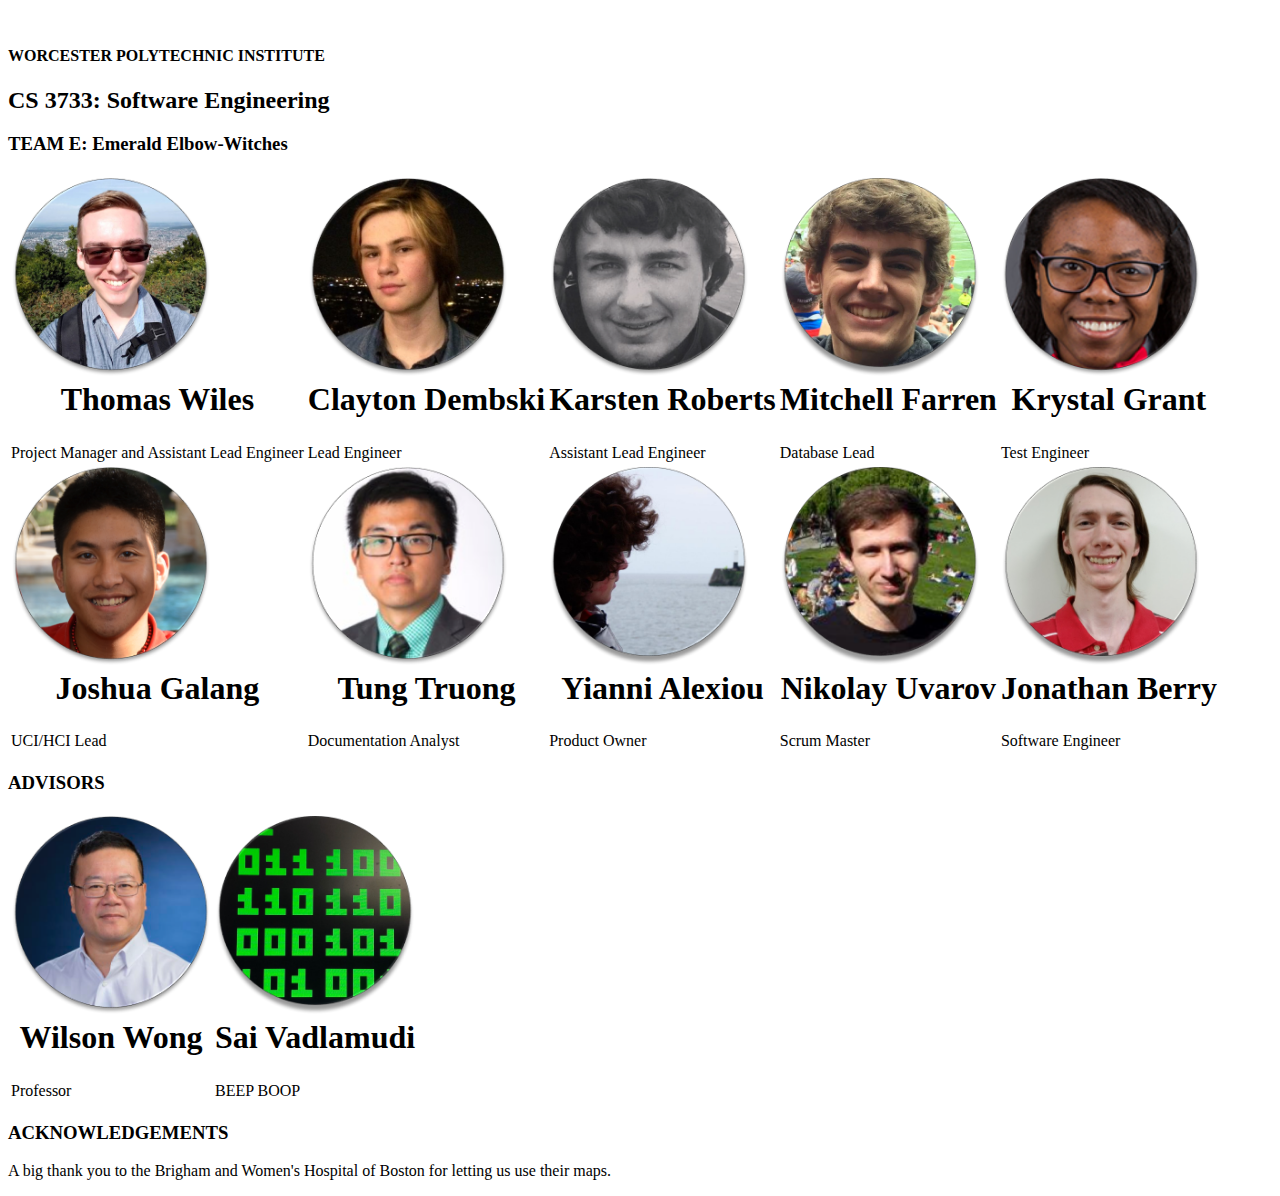
==== public/index.html @ b7059cfd "fix images?" ====
<! DOCTYPE HTML>
<html lang = "en">


<style>
  .space {
     margin-bottom: 10cm;
  }
</style>

<head>
<head>
	<link rel="stylesheet" 
	href="style2.css">
</head>

<title>Team E Website
</title>

<style>p.indent{ padding-left: 1.8em }</style>

</head>

&nbsp;

<h4>
WORCESTER POLYTECHNIC INSTITUTE
</h4>

<h2>
CS 3733: Software Engineering
</h2>







		<h3>
			TEAM E: Emerald Elbow-Witches
			</h3>
            



<table class = 'tableformat'>
    <tr>
		<td>
			<p> 
            <img src=
            "/public/img/thomas.png" 
            width="200" height="200">
            </p>
		</td>
		<td>
			<p>
            <img src=
            "/public/img/clayton.png" 
            width="200" height="200">
			</p>
		</td> 
		<td>
			<p>
            <img src=
            "/public/img/karsten.png" 
            width="200" height="200">
            </p>
		</td>
  		<td>
			<p>
       		            <img src="/public/img/mitchell.png" 
            width="200" height="200">
        	</p>
		</td>
        <td>
			<p>
            <img src=
            "/public/img/krystal.png" 
            width="200" height="200">
            </p>
		</td>
  </tr>
  
  <tr>
    <th>
		<h1>
			Thomas Wiles
		</h1>
	</th>
    <th>
		<h1>
			Clayton Dembski
		</h1>
	</th> 
	    <th>
		<h1>
			Karsten Roberts
		</h1>
	</th> 
	<th>
		<h1>
			Mitchell Farren
		</h1>
	</th> 
    <th>
		<h1>
			Krystal Grant
		</h1>
	</th> 
</tr>



  <tr>
		<td>
			<p> 
            Project Manager and
            
            Assistant Lead Engineer
            </p>
		</td>
		<td>
			<p> 
            Lead Engineer
			</p>
		</td> 
		<td>
			<p>
            Assistant Lead Engineer
            </p>
		</td>
  		<td>
			<p>
       		Database Lead
        	</p>
		</td>
        <td>
			<p>
            Test Engineer
            </p>
		</td>
  </tr>
  <tr>
		<td>
			<p> 
             <img src=
            "/public/img/joshua.png" 
            width="200" height="200">
            </p>
		</td>
		<td>
			<p> 
            <img src="/public/img/tung.png" 
            width="200" height="200">
			</p>
		</td> 
        <td>
			<p> 
            <img src="/public/img/yianni.png" 
            width="200" height="200">
			</p>
		</td> 
        <td>
			<p> 
              <img src="/public/img/niko.png" 
            width="200" height="200">
			</p>
		</td> 
        <td>
			<p> <img src="/public/img/jon.png" 
            width="200" height="200">
		</p></td> 
  </tr>
  <tr>
    <th><h1>Joshua Galang</h1></th>
    <th><h1>Tung Truong</h1></th> 
	    <th><h1>Yianni Alexiou</h1></th> 
	<th><h1>Nikolay Uvarov</h1></th> 
    <th><h1>Jonathan Berry</h1></th> 
</tr>



  <tr>
		<td><p>UCI/HCI Lead</p></td>
		<td><p>Documentation Analyst</p></td> 
		<td><p>Product Owner</p></td>
  		<td><p>Scrum Master</p></td>
        <td><p>Software Engineer </p></td>
  </tr>
</table>

<h3>
ADVISORS
</h3>

<table class = 'tableformat2'>
  <tr>
		<td>
			<p> 
             <img src=
            "/public/img/wong.png" 
            width="200" height="200">
            </p>
		</td>
		<td>
			<p> 
            <img src="/public/img/sai.png" 
            width="200" height="200">
			</p>
		</td> 
  </tr>
<tr>
    <th><h1>Wilson Wong</h1></th>
    <th><h1>Sai Vadlamudi</h1></th>    
</tr>



  <tr>
		<td><p>Professor</p></td>
		<td><p>BEEP BOOP</p></td> 
		
  </tr>
</table>


<h3>
ACKNOWLEDGEMENTS
</h3>

<p>
A big thank you to the Brigham and Women's Hospital of Boston for letting us use their maps.
</p>






</body>
</html>
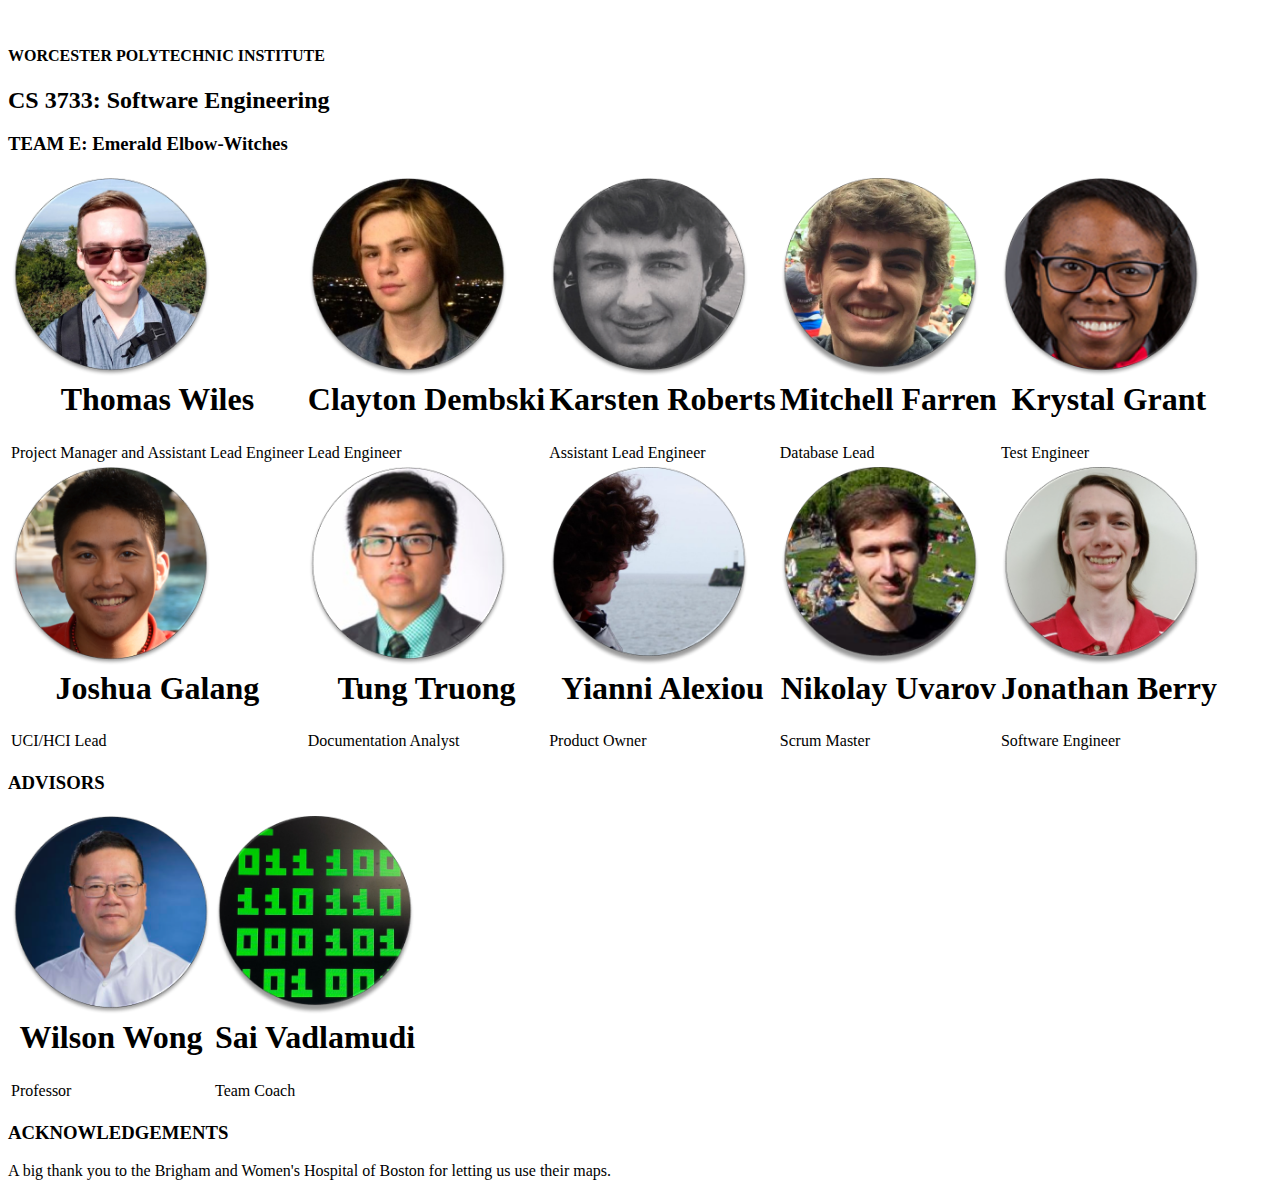
==== commit a4d6877b: "Update index.html" ====
--- a/public/index.html
+++ b/public/index.html
@@ -11,7 +11,7 @@
 <head>
 <head>
 	<link rel="stylesheet" 
-	href="style2.css">
+	href="public/css/style.css">
 </head>
 
 <title>Team E Website
@@ -220,7 +220,7 @@
 
   <tr>
 		<td><p>Professor</p></td>
-		<td><p>BEEP BOOP</p></td> 
+		<td><p>Team Coach</p></td> 
 		
   </tr>
 </table>
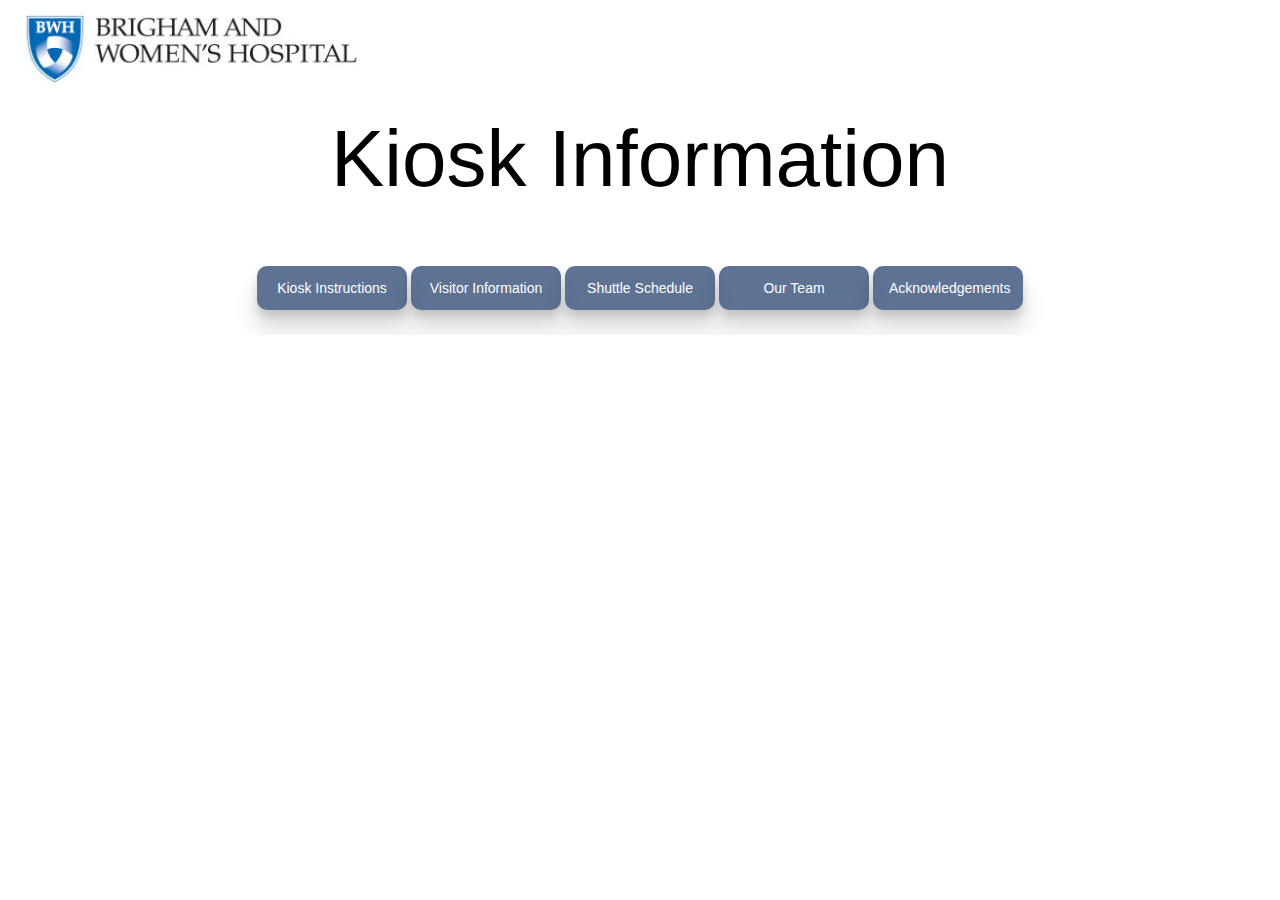
==== commit b40a39af: "FInalized info page" ====
--- a/public/index.html
+++ b/public/index.html
@@ -1,6 +1,6 @@
 <! DOCTYPE HTML>
 <html lang = "en">
-
+<body>
 
 <style>
   .space {
@@ -11,72 +11,184 @@
 <head>
 <head>
 	<link rel="stylesheet" 
-	href="public/css/style.css">
+	href="style.css">
 </head>
 
+<body>
 <title>Team E Website
 </title>
 
 <style>p.indent{ padding-left: 1.8em }</style>
 
 </head>
+</body>
 
 &nbsp;
-
-<h4>
-WORCESTER POLYTECHNIC INSTITUTE
-</h4>
-
-<h2>
-CS 3733: Software Engineering
-</h2>
-
-
-
-
-
-
-
+<img src="img/bw.jpg" height="80" style="align-content:center">
+			<h2>
+			Kiosk Information
+			</h2>
+
+
+<div class="tab">
+	<button class="tablinks" onclick="openCity(event, 'Kiosk Instructions')">Kiosk Instructions</button>
+	<button class="tablinks" onclick="openCity(event, 'Visitor Information')">Visitor Information</button>
+ 	<button class="tablinks" onclick="openCity(event, 'Shuttle Schedule')">Shuttle Schedule</button>
+  
+  <button class="tablinks" onclick="openCity(event, 'Our Team')">Our Team</button>
+  
+    <button class="tablinks" onclick="openCity(event, 'Acknowledgements')">Acknowledgements</button>
+  
+</div>
+
+<div id="Kiosk Instructions" class="tabcontent">
 		<h3>
-			TEAM E: Emerald Elbow-Witches
-			</h3>
-            
-
-
-
-<table class = 'tableformat'>
+		PATIENT INSTRUCTIONS
+		</h3>
+        <img src=
+            "img/ptins.png" 
+            width=100%>
+        <h3>
+		STAFF INSTRUCTIONS
+		</h3>
+        <img src=
+            "img/staffins.png" 
+            width=100%>
+</div>
+
+
+
+
+
+
+<div id="Visitor Information" class="tabcontent">
+		<h3>
+		VISITOR INFORMATION
+		</h3>
+<ul>
+  The hospital is a patient- and family-focused environment. We appreciate the need of our patients to have visitors and the need of family and friends to provide support to their loved one while in the hospital.
+  In respecting the care and comfort needs of our patients:
+  </ul>
+	<p><strong>Visitors are generally welcome between 1 p.m. and 9 p.m.</strong>;</p>
+    
+    
+    
+   <ul>
+	<li>All visiting children must be over the age of 12, though 		exceptions can be made for a patient&rsquo;s own children;</li>
+	<li>Any visitor exposed to or having a communicable disease (the flu or a cold, tuberculosis, measles, mumps, rubella, pertussis, impetigo) should not visit patients;</li>
+	<li>It is usually best to limit visitors to two at a time, to 	  respect the comfort of all our patients.</li>
+</ul>
+
+
+<br>
+<br>
+<p><strong>Accommodations and Housing</strong></p>
+
+<ul>
+If you or your family members need a place to stay while you are receiving care, there are several options available. We recommend that you make your reservations early, as there is a limited supply of hotel rooms and other accommodations in the Longwood Medical Area. Please note that many of these hotels offer a discounted rate to our patients and their families.
+</ul>
+
+<br>
+
+<ul>For a list of accommodations, please call Patient and Family Relations at <strong>(617) 732-6636</strong>.
+</ul>
+
+
+<br>
+<br>
+<p><strong>Important Points:</strong></p>
+
+
+<ul>
+<li>We welcome one designated family member or support person to stay with the patient throughout their stay. This designated support person&rsquo;s visits would only be limited by the patient&rsquo;s need for medical care or treatments, rest, privacy, patient preference, and in case of a double room, a roommate&rsquo;s preference.</li>
+<li>We encourage families to discuss scheduling their visits, in order not to overwhelm the patient by visiting all at one time.</li>
+<li>Cellular phones may not be used within six feet of any electronic patient care equipment.</li>
+<li>Flower delivery may be restricted in certain areas, so check in with the nursing staff.</li>
+<li>Latex balloons are not permitted in the hospital.</li>
+</ul>
+
+&nbsp;
+
+
+</div>
+
+
+<div id="Shuttle Schedule" class="tabcontent">
+		<h3>
+		SHUTTLE SCHEDULE
+		</h3>
+        
+            <img src=
+            "img/shut1.png" class = "img2" >
+            <br>
+            <br>
+            <br>
+            <br>
+            <img src=
+            "img/shut2.png" class = "img2">
+                        <br>
+            <br>
+            <br>
+            <br>
+        
+        
+        <p>
+        All arrival and departure times are subject to traffic and weather conditions.	
+ <br>
+ 
+Contact the Transportation Department at 617 726 2250 for all shuttle inquiries
+        </p>
+        
+                    <br>
+            <br>
+            <br>
+            <br>
+        
+            <img src=
+            "img/shut3.png" class = "img2">
+        
+        
+</div>
+
+
+<div id="Our Team" class="tabcontent">
+		<h3>
+		OUR TEAM
+		</h3>
+        
+<table class = "tableformat">
     <tr>
 		<td>
 			<p> 
             <img src=
-            "/public/img/thomas.png" 
-            width="200" height="200">
-            </p>
-		</td>
-		<td>
-			<p>
-            <img src=
-            "/public/img/clayton.png" 
-            width="200" height="200">
-			</p>
-		</td> 
-		<td>
-			<p>
-            <img src=
-            "/public/img/karsten.png" 
+            "img/thomas.png" 
+            width="200" height="200">
+            </p>
+		</td>
+		<td>
+			<p>
+            <img src=
+            "img/clayton.png" 
+            width="200" height="200">
+			</p>
+		</td> 
+		<td>
+			<p>
+            <img src=
+            "img/karsten.png" 
             width="200" height="200">
             </p>
 		</td>
   		<td>
 			<p>
-       		            <img src="/public/img/mitchell.png" 
+       		            <img src="img/mitchell.png" 
             width="200" height="200">
         	</p>
 		</td>
         <td>
 			<p>
             <img src=
-            "/public/img/krystal.png" 
+            "img/krystal.png" 
             width="200" height="200">
             </p>
 		</td>
@@ -109,15 +221,10 @@
 		</h1>
 	</th> 
 </tr>
-
-
-
-  <tr>
-		<td>
-			<p> 
-            Project Manager and
-            
-            Assistant Lead Engineer
+  <tr>
+		<td>
+			<p> 
+            Project Manager and Assistant Lead Engineer
             </p>
 		</td>
 		<td>
@@ -145,30 +252,30 @@
 		<td>
 			<p> 
              <img src=
-            "/public/img/joshua.png" 
-            width="200" height="200">
-            </p>
-		</td>
-		<td>
-			<p> 
-            <img src="/public/img/tung.png" 
-            width="200" height="200">
-			</p>
-		</td> 
-        <td>
-			<p> 
-            <img src="/public/img/yianni.png" 
-            width="200" height="200">
-			</p>
-		</td> 
-        <td>
-			<p> 
-              <img src="/public/img/niko.png" 
-            width="200" height="200">
-			</p>
-		</td> 
-        <td>
-			<p> <img src="/public/img/jon.png" 
+            "img/joshua.png" 
+            width="200" height="200">
+            </p>
+		</td>
+		<td>
+			<p> 
+            <img src="img/tung.png" 
+            width="200" height="200">
+			</p>
+		</td> 
+        <td>
+			<p> 
+            <img src="img/yianni.png" 
+            width="200" height="200">
+			</p>
+		</td> 
+        <td>
+			<p> 
+              <img src="img/niko.png" 
+            width="200" height="200">
+			</p>
+		</td> 
+        <td>
+			<p> <img src="img/jon.png" 
             width="200" height="200">
 		</p></td> 
   </tr>
@@ -200,13 +307,13 @@
 		<td>
 			<p> 
              <img src=
-            "/public/img/wong.png" 
-            width="200" height="200">
-            </p>
-		</td>
-		<td>
-			<p> 
-            <img src="/public/img/sai.png" 
+            "img/wong.png" 
+            width="200" height="200">
+            </p>
+		</td>
+		<td>
+			<p> 
+            <img src="img/sai.png" 
             width="200" height="200">
 			</p>
 		</td> 
@@ -226,18 +333,63 @@
 </table>
 
 
+
+</div>
+
+<div id="Acknowledgements" class="tabcontent">
 <h3>
 ACKNOWLEDGEMENTS
 </h3>
 
 <p>
-A big thank you to the Brigham and Women's Hospital of Boston for letting us use their maps.
+The Brigham & Women’s Hospital maps and data used in this application are copyrighted and provided for the sole use of educational purposes.
 </p>
 
-
-
-
-
-
+<h3>
+TEAM CORRESPONDENCE
+</h3>
+
+
+<h1> Team F
+</h1>
+<p>
+Andrew Schueler, 
+Benjamin Mattiuzzi, 
+Floris Van Rossum, 
+Griffin Roth, 
+Luke Ludington, 
+Nikolaos Kalampalikis, 
+Parmenion Patias, 
+Stephanie Racca, 
+Talal Jaber, 
+William Godsey, 
+Yuan Wang
+</p>
+
+<h1> Team G
+</h1>
+<p>
+Alexander Pappas, Dimitrios Tsiakmakis, Garrett Otteni, Ian MacGregor, Lucas Sacherer, Melanie Dworak, Nicole Franco, Quinn Averill, Sean Hunt, Taylor Stephen, Zachary Halzel
+</p>
+
+
+</div>
+
+
+<script>
+function openCity(evt, tabName) {
+    var i, tabcontent, tablinks;
+    tabcontent = document.getElementsByClassName("tabcontent");
+    for (i = 0; i < tabcontent.length; i++) {
+        tabcontent[i].style.display = "none";
+    }
+    tablinks = document.getElementsByClassName("tablinks");
+    for (i = 0; i < tablinks.length; i++) {
+        tablinks[i].className = tablinks[i].className.replace(" active", "");
+    }
+    document.getElementById(tabName).style.display = "block";
+    evt.currentTarget.className += " active";
+}
+</script>
 </body>
-</html>
+</html>--- a/public/style.css
+++ b/public/style.css
@@ -0,0 +1,211 @@
+body{
+color: white
+font-family:: "Lucida Console", Monaco, monospace;
+}
+
+img.header{
+	display: block;
+	margin-left: auto;
+margin-right:auto}
+
+img.listpicks{
+	display: block;
+	margin-left: auto;
+margin-right:auto}
+
+.img2{
+	display: block;
+    margin: auto;
+    width: 60%;;}
+
+.tableformat{
+	table-layout:fixed;
+	table-align:center;
+	width:90%;
+	padding-top: 40;
+	margin: 0px auto; 
+	}
+	
+.tableformat2{
+	table-layout:fixed;
+	table-align:center;
+	width:40%;
+	padding-top: 40;
+	margin-left: auto;
+	margin-right: auto;
+	}
+	
+	
+.tableformat3{
+	table-layout:fixed;
+	text-align:center;
+	width:60%;
+	padding-top: 40;
+	margin-left: auto;
+ 	margin-right: auto;
+	}
+
+p{	font-family: "Helvetica Neue", Helvetica, Arial, sans-serif;
+	font-size: 15px;
+	font-style: normal;
+	font-variant: normal;
+	font-weight: 100;
+	line-height: 20px;
+	text-align:center;
+	color: black;
+	padding-bottom:0;
+	
+}
+
+p2{	font-family: "Helvetica Neue", Helvetica, Arial, sans-serif;
+	font-size: 15px;
+	font-style: normal;
+	font-variant: normal;
+	font-weight: 100;
+	line-height: 20px;
+	width: 40%;
+	text-align:center;
+	color: black;
+}
+
+ul{	font-family: "Helvetica Neue", Helvetica, Arial, sans-serif;
+	font-size: 15px;
+	font-style: normal;
+	font-variant: normal;
+	font-weight: 100;
+	line-height: 20px;
+	text-align:left;
+	width: 80%;
+	color: black;
+	}
+
+
+h1{
+	font-family: "Helvetica Neue", Helvetica, Arial, sans-serif;
+	font-size: 24px;
+	font-style: normal;
+	font-variant: normal;
+	font-weight: 400;
+	line-height: 26.4px;
+	text-align:center;
+	color: black;
+}
+
+h2{
+	font-family: "Helvetica Neue", Helvetica, Arial, sans-serif;
+	font-size: 80px;
+	font-style: normal;
+	font-variant: normal;
+	font-weight: 100;
+	line-height: 1px;
+	color: white;
+	text-align:center;
+	color: black;
+	padding-bottom:40;
+	
+	
+	
+}
+
+h3{
+	font-family: "Helvetica Neue", Helvetica, Arial, sans-serif;
+	font-size: 35px;
+	font-style: normal;
+	font-variant: normal;
+	font-weight: 500;
+	line-height: 2.4px;
+	text-align:center;
+	color: white;
+	padding-top: 30;
+	padding-bottom:40;;
+	background-color: #4286f4;
+	text-shadow: 2px 2px 4px #000000;
+	box-shadow: 0 6px 10px 0 rgba(0, 0, 0, 0.2), 0 20px 22px 0 rgba(0, 0, 0, 0.19);
+}
+
+h4{
+	font-family: "Helvetica Neue", Helvetica, Arial, sans-serif;
+	font-size: 24px;
+	font-style: normal;
+	font-variant: normal;
+	font-weight: 900;
+	line-height: 26.4px;
+	text-align:center;
+	
+	color: white;
+	line-height:200%
+}
+
+
+href{font-family: "Lucida Console", Monaco, monospace;
+color: white
+}
+
+div.tab {
+    overflow: hidden;
+	align-content:center;
+	width:100%;
+	text-align:center;
+	
+}
+
+/* Style the buttons inside the tab */
+div.tab button {
+    background-color: #1b3766;
+	font-family: "Helvetica Neue", Helvetica, Arial, sans-serif;
+    float: center;
+    border: none;
+    outline: none;
+    cursor: pointer;
+    padding: 14px 16px;
+    transition: 0.5s;
+    font-size: 14px;
+	color: white;
+	width:150px;
+	align-content: center;
+	text-align: center;
+	margin: 0px auto; 
+	border-radius:10px;
+	opacity: 0.7; 
+	margin-bottom: 25;
+	margin-left: auto;
+	margin-right: auto;
+	box-shadow: 0 6px 10px 0 rgba(0, 0, 0, 0.2), 0 20px 22px 0 rgba(0, 0, 0, 0.19);
+	
+}
+	
+
+/* Change background color of buttons on hover */
+div.tab button:hover {
+	opacity: 1; 
+	width: 160px;
+	text-shadow: 2px 2px 4px #000000;
+	box-shadow: 0 6px 10px 0 rgba(0, 0, 0, 0.2), 0 20px 22px 0 rgba(0, 0, 0, 0.19);
+	
+
+	
+}
+
+/* Create an active/current tablink class */
+div.tab button.active {
+    background-color: #4286f4;
+	opacity: 1; 
+	
+}
+
+/* Style the tab content */
+.tabcontent {
+    display: none;
+    border-top: none;
+	background-color: white;
+	margin: 0px auto; 
+	vertical-align: top;
+	box-shadow: 0 6px 10px 0 rgba(0, 0, 0, 0.2), 0 20px 22px 0 rgba(0, 0, 0, 0.19);
+	}
+
+.div{
+align-content: center;
+width: 90%}
+
+
+	